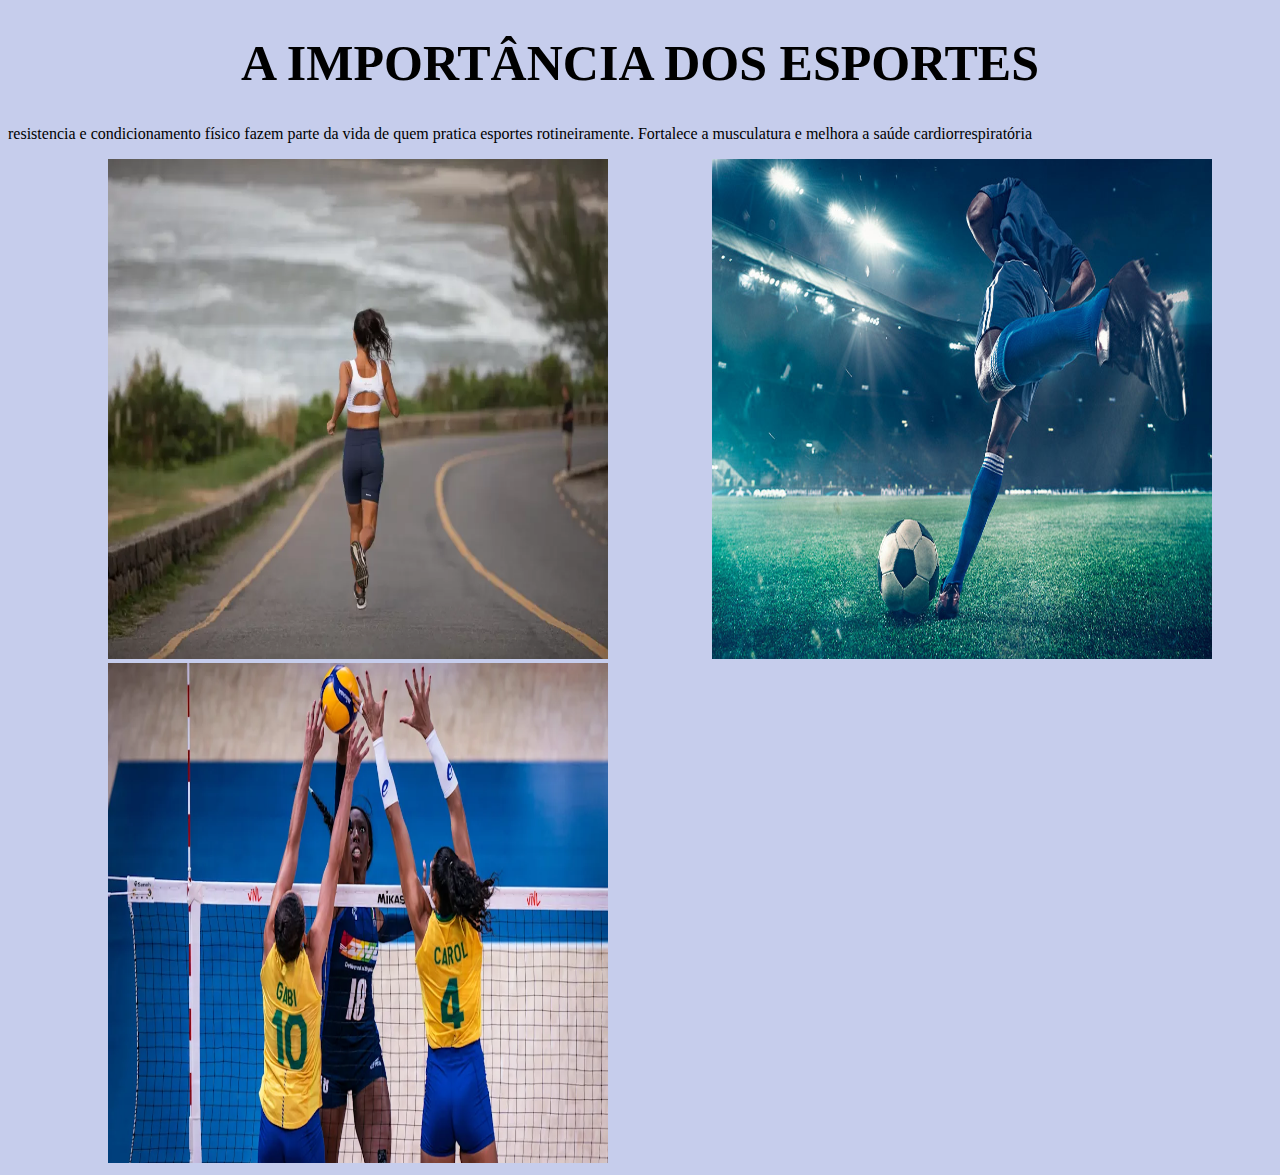
==== index.html @ 881c6e89 "Add files via upload" ====
<!DOCTYPE html>
<html lang="port-br">
<head>
    <meta charset="UTF-8">
    <meta name="viewport" content="width=device-width, initial-scale=1.0">
    <title>pensamento computacional</title>
    <link rel="stylesheet" href="style.css">
</head>
<body>
  <h1>A IMPORTÂNCIA DOS ESPORTES</h1>  
  <p>resistencia e condicionamento físico fazem parte da vida de quem pratica esportes rotineiramente. Fortalece a musculatura e melhora a saúde cardiorrespiratória</p>
  <img src="AUTHEN.webp" alt="">
  <img src="futebol.jpg" alt="">
  <img src="o8gdmllorxuapylhykxf.webp" alt="">
</body>
</html>
---- style.css ----
body{
    background-color: rgb(198, 205, 236);
    
}
h1{
    font-size: 50px;
    color: rgb(0, 0, 0);
    text-align: center;
}
img{
    width: 500px;
    min-height: 500px;
    margin-left: 100px;
}
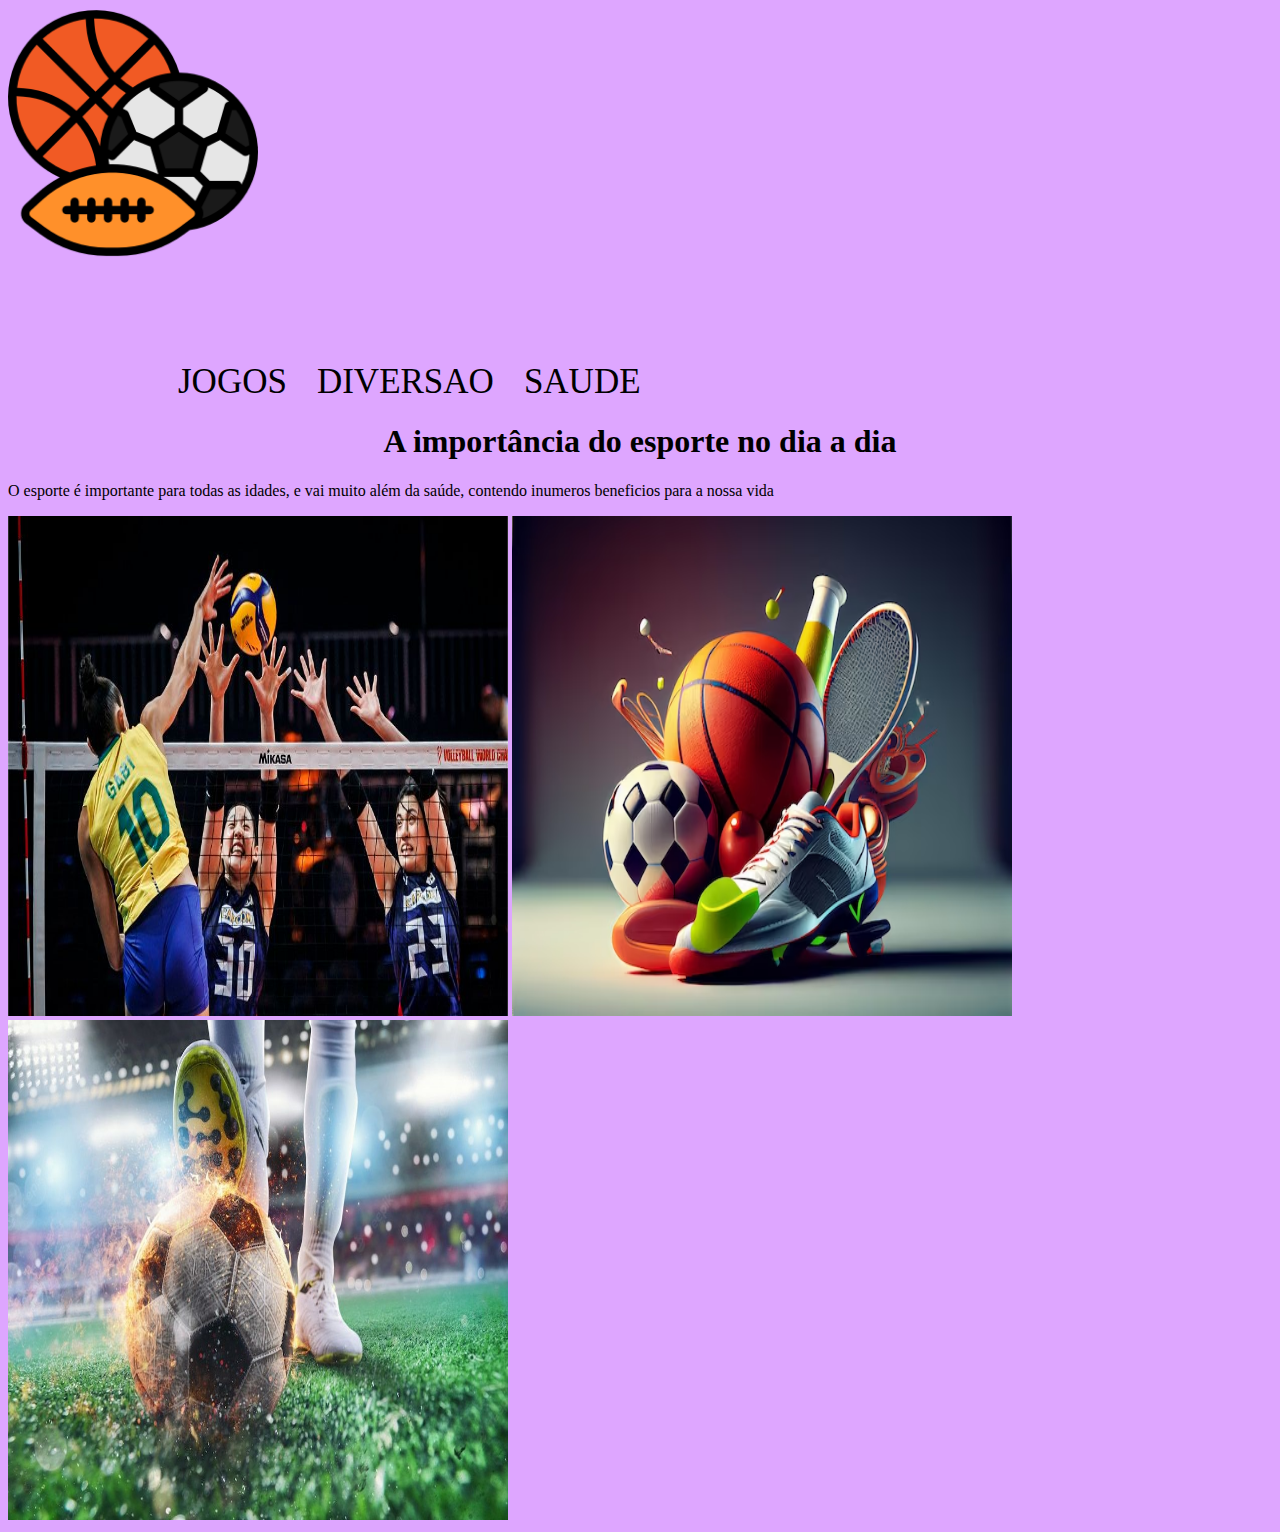
==== commit 5c23cce6: "Add files via upload" ====
--- a/index.html
+++ b/index.html
@@ -3,14 +3,26 @@
 <head>
     <meta charset="UTF-8">
     <meta name="viewport" content="width=device-width, initial-scale=1.0">
-    <title>pensamento computacional</title>
+    <title>Document</title>
     <link rel="stylesheet" href="style.css">
 </head>
 <body>
-  <h1>A IMPORTÂNCIA DOS ESPORTES</h1>  
-  <p>resistencia e condicionamento físico fazem parte da vida de quem pratica esportes rotineiramente. Fortalece a musculatura e melhora a saúde cardiorrespiratória</p>
-  <img src="AUTHEN.webp" alt="">
-  <img src="futebol.jpg" alt="">
-  <img src="o8gdmllorxuapylhykxf.webp" alt="">
+  <header class="esportes">
+    <img class="logoimg" src="logo.png" alt="">
+    <ul class="listacabecalho">
+      <li class="itemlistacabecalho"> jogos</li>
+      <li class="itemlistacabecalho"> diversao</li>
+      <li class="itemlistacabecalho"> saude</li>
+    </ul>
+
+  </header>
+   
+    </header> 
+    <h1> A importância do esporte no dia a dia </h1>
+    <p>O esporte é importante para todas as idades, e vai muito além da saúde, contendo inumeros beneficios para a nossa vida</p>
+   <img src="Volei-feminino (1).jpg" alt="">
+   <img src="dia-internacional-do-esporte-6-de-abril_10221-18936.avif" alt="">
+   <img src="OLO.2e16d0ba.fill-1120x700.jpg" alt="">
+
 </body>
 </html>--- a/style.css
+++ b/style.css
@@ -1,14 +1,33 @@
 body{
-    background-color: rgb(198, 205, 236);
-    
+    background-color: rgb(222, 166, 255);
 }
 h1{
-    font-size: 50px;
+    font: size 900px; ;
     color: rgb(0, 0, 0);
     text-align: center;
 }
 img{
     width: 500px;
-    min-height: 500px;
+    height: 500px;
+    margin: left 400px;
+}
+.cabecalho{
+     background-color: rgb(184, 174, 255);
+     display: flex;
+    }
+.logoimg{
+     width: 250px;
+     height: 250px;
+}
+.listacabecalho{
+    display:flex;
     margin-left: 100px;
+    margin-top: 100px;
+}
+.itemlistacabecalho{
+    list-style: none;
+    text-transform: uppercase;
+    font-size: 35px;
+    color: rgb(0, 0, 0);
+    padding-left: 30px;
 }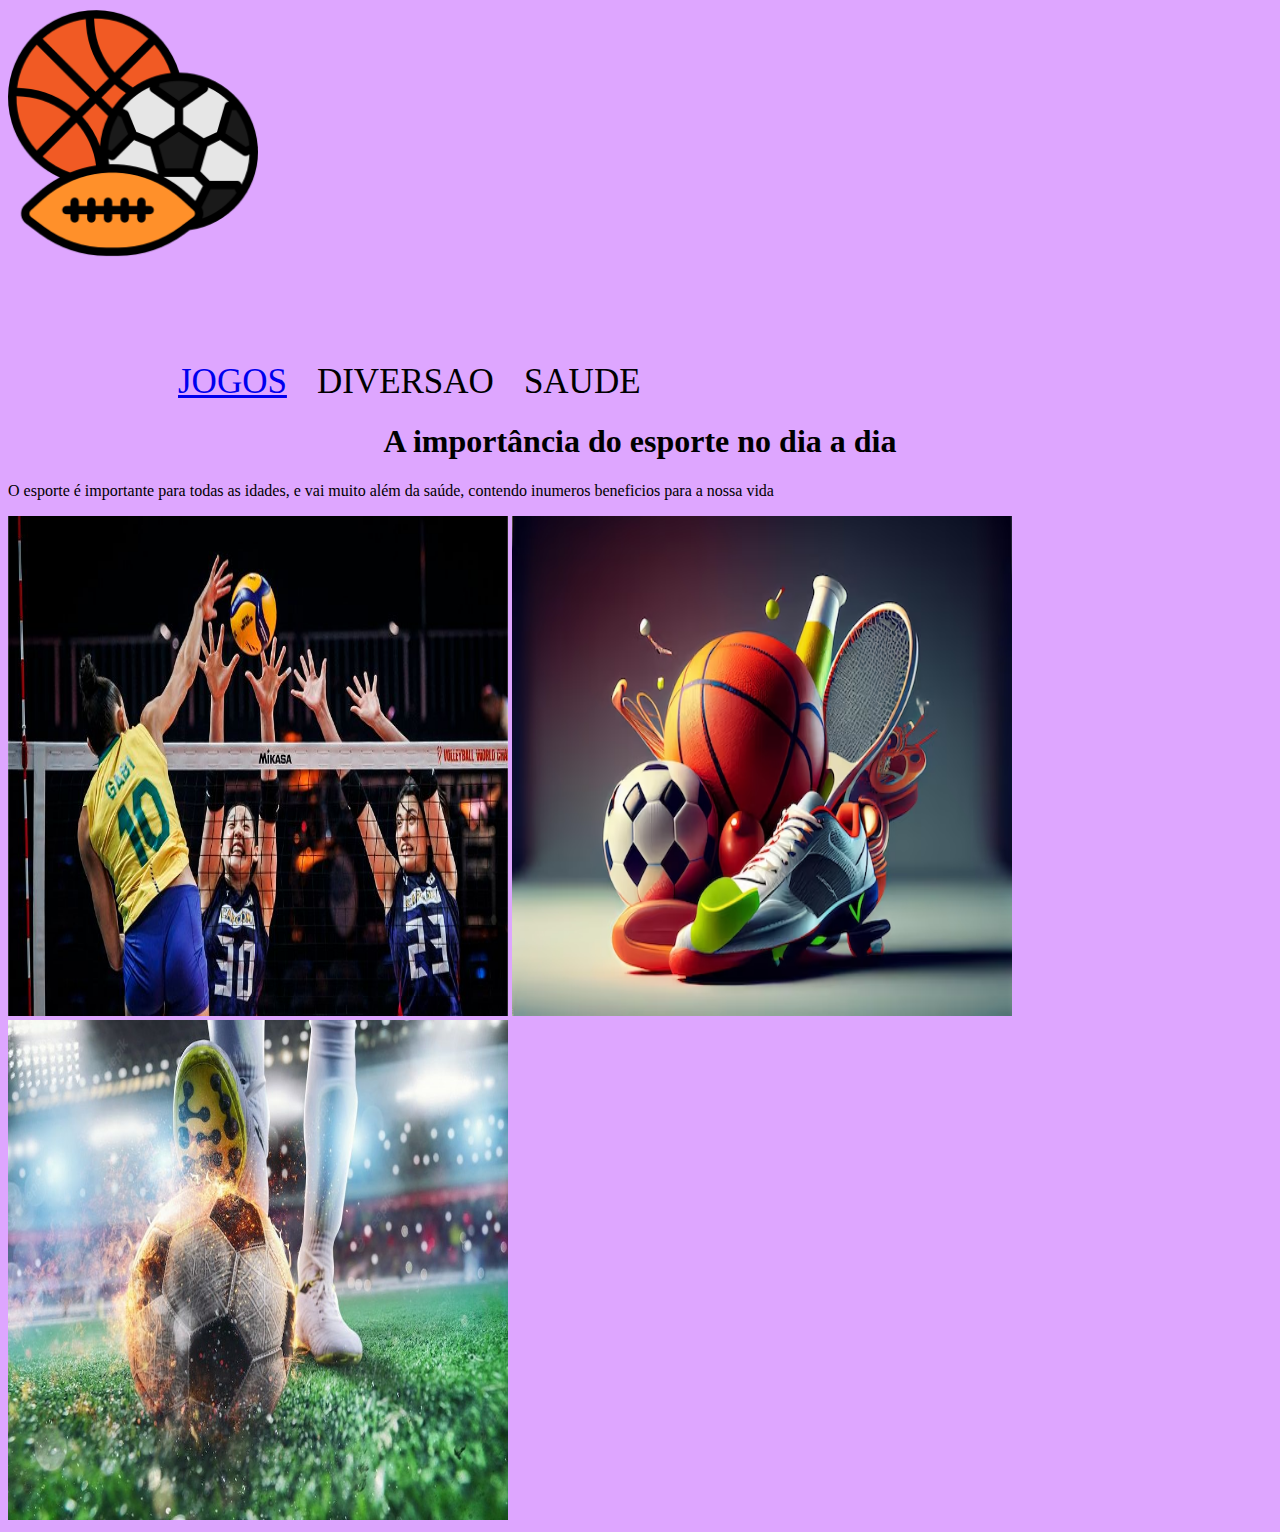
==== commit 4f49dea7: "jjj" ====
--- a/index.html
+++ b/index.html
@@ -10,7 +10,7 @@
   <header class="esportes">
     <img class="logoimg" src="logo.png" alt="">
     <ul class="listacabecalho">
-      <li class="itemlistacabecalho"> jogos</li>
+      <li class="itemlistacabecalho"> <a href="index.html"> jogos</a></li>
       <li class="itemlistacabecalho"> diversao</li>
       <li class="itemlistacabecalho"> saude</li>
     </ul>
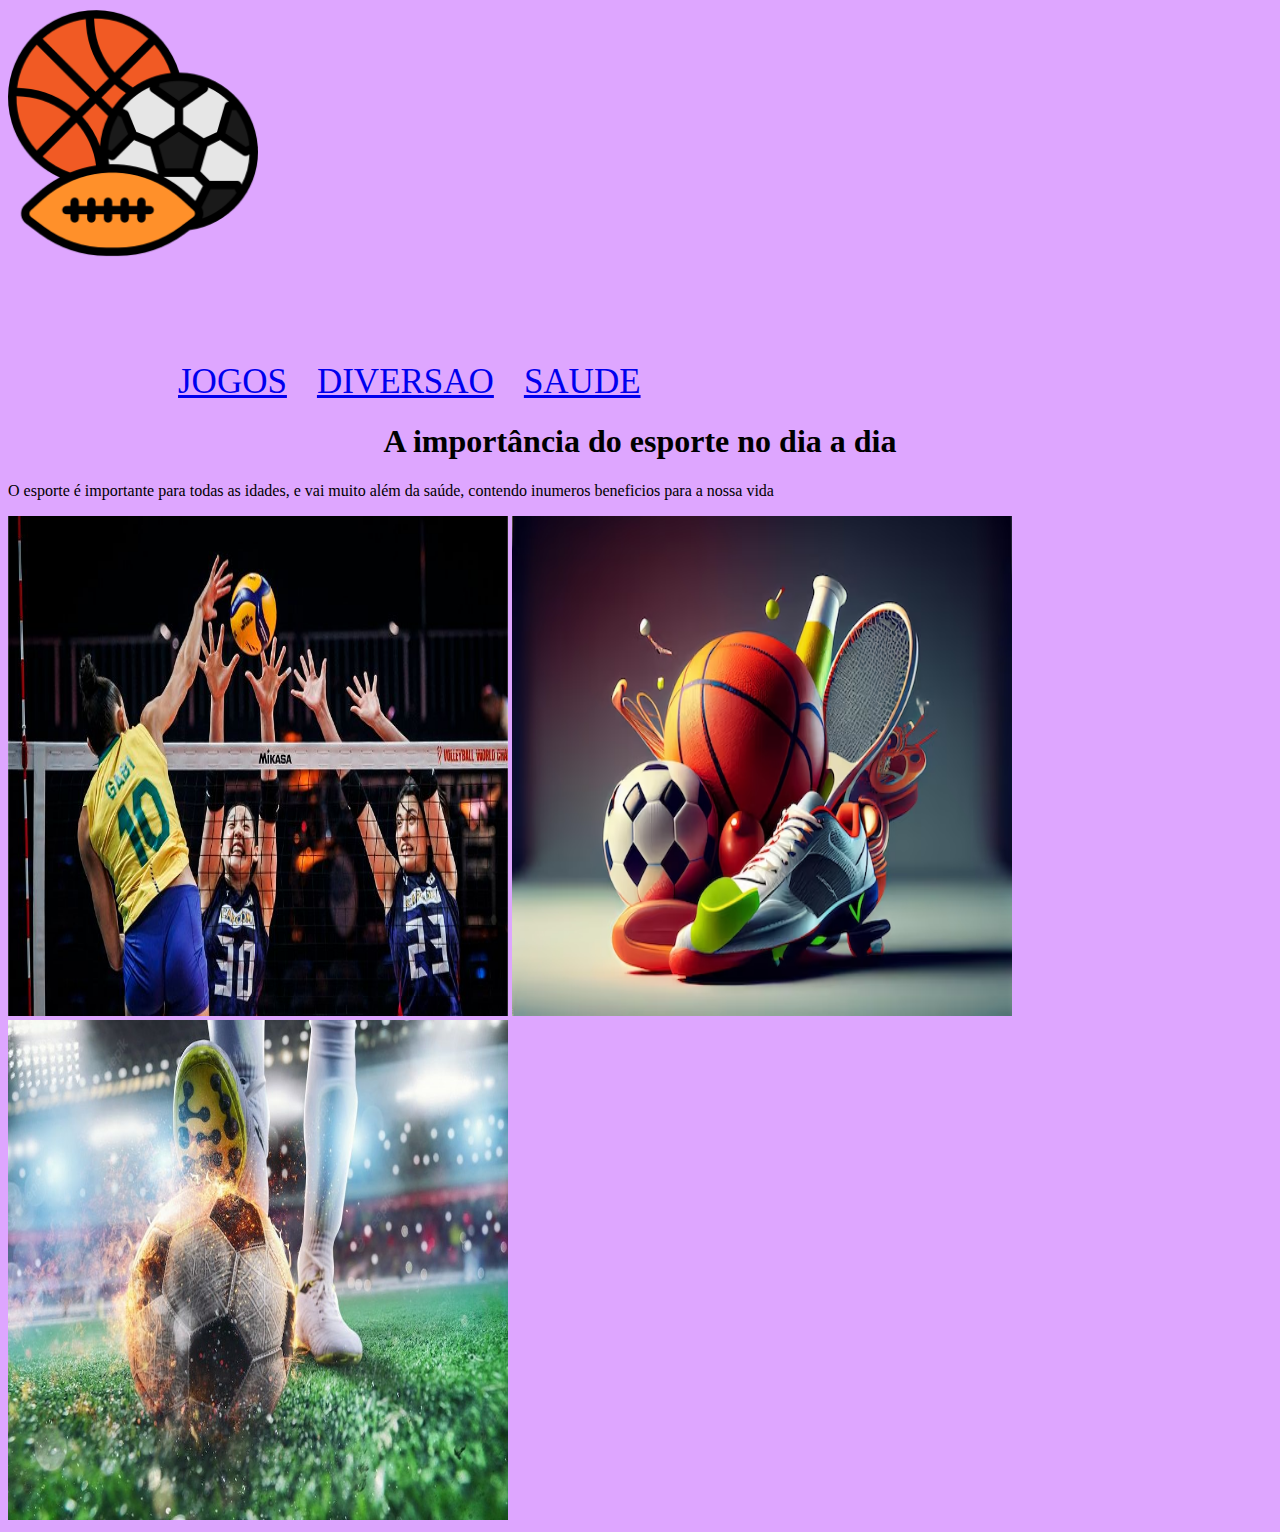
==== commit 3f058ebe: "a" ====
--- a/index.html
+++ b/index.html
@@ -11,8 +11,8 @@
     <img class="logoimg" src="logo.png" alt="">
     <ul class="listacabecalho">
       <li class="itemlistacabecalho"> <a href="index.html"> jogos</a></li>
-      <li class="itemlistacabecalho"> diversao</li>
-      <li class="itemlistacabecalho"> saude</li>
+      <li class="itemlistacabecalho"> <a href="jogos.html"> diversao</a></li>
+      <li class="itemlistacabecalho"> <a href="saude.html"> saude</a></li>
     </ul>
 
   </header>
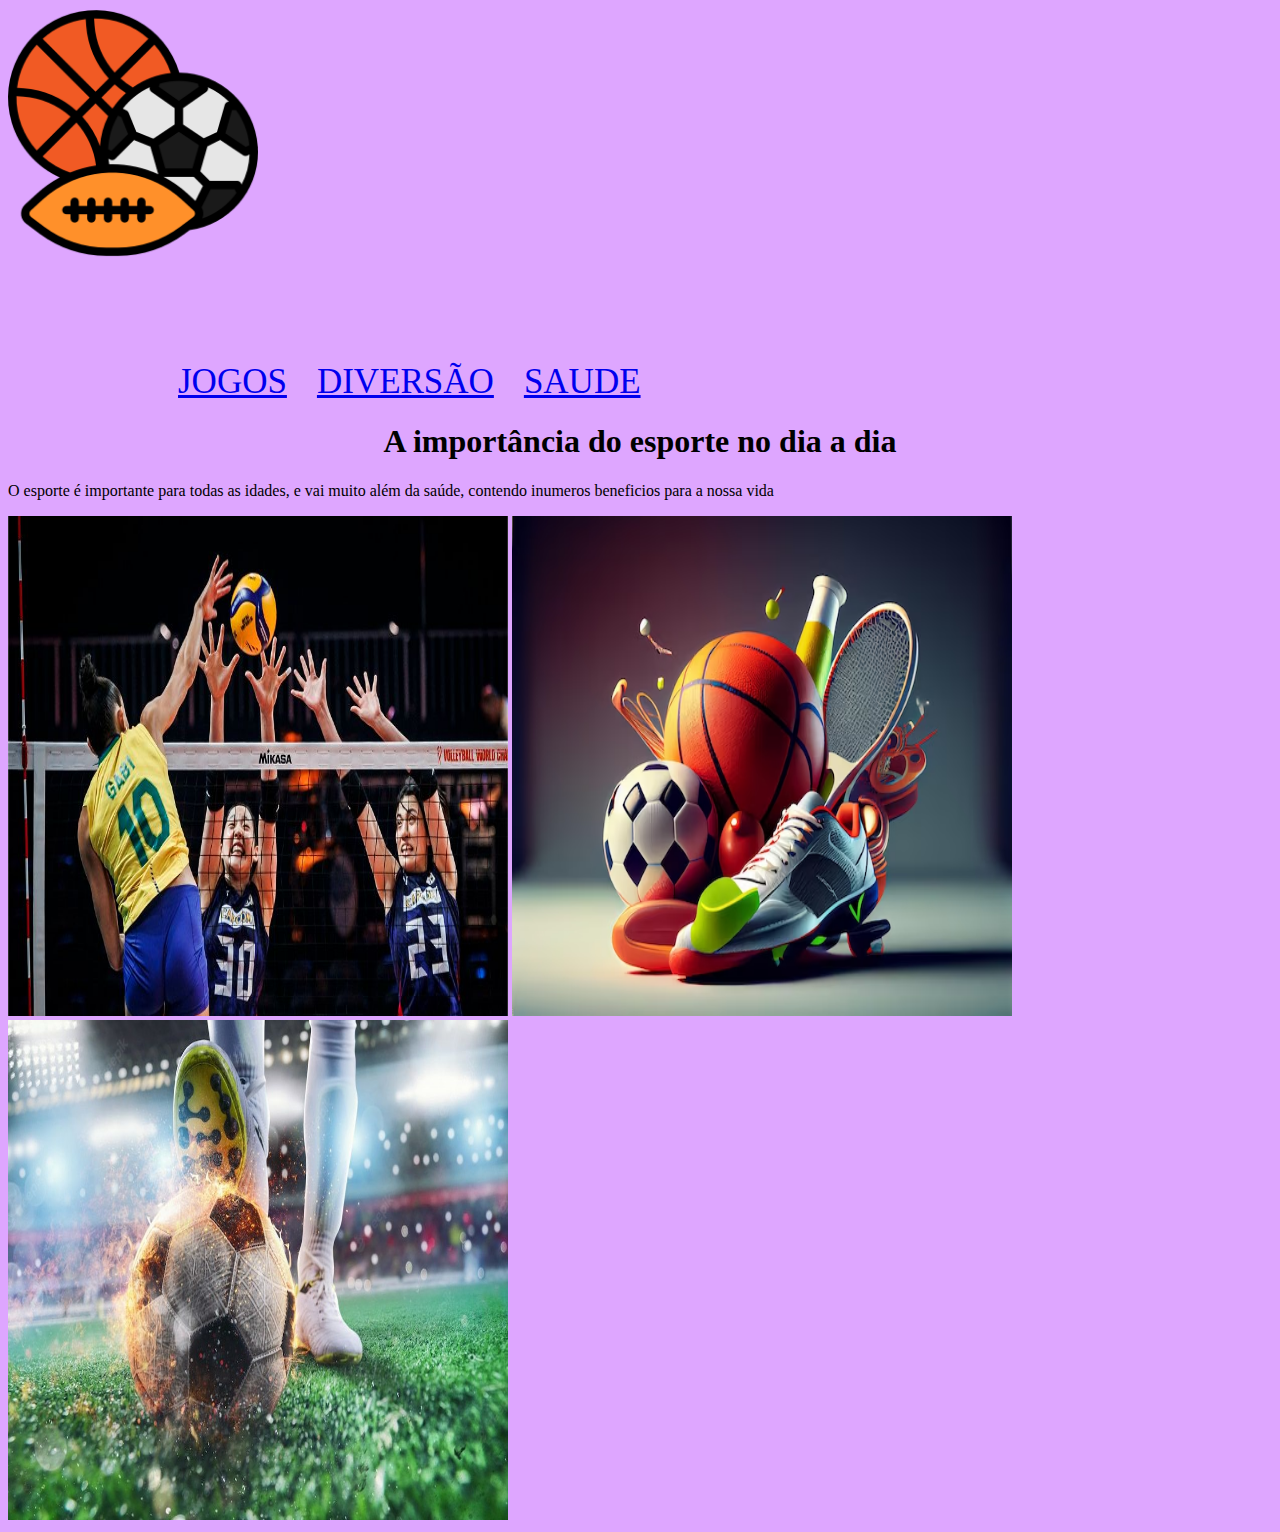
==== commit 067f9e9e: "h" ====
--- a/index.html
+++ b/index.html
@@ -11,7 +11,7 @@
     <img class="logoimg" src="logo.png" alt="">
     <ul class="listacabecalho">
       <li class="itemlistacabecalho"> <a href="index.html"> jogos</a></li>
-      <li class="itemlistacabecalho"> <a href="jogos.html"> diversao</a></li>
+      <li class="itemlistacabecalho"> <a href="jogos.html"> diversão</a></li>
       <li class="itemlistacabecalho"> <a href="saude.html"> saude</a></li>
     </ul>
 
